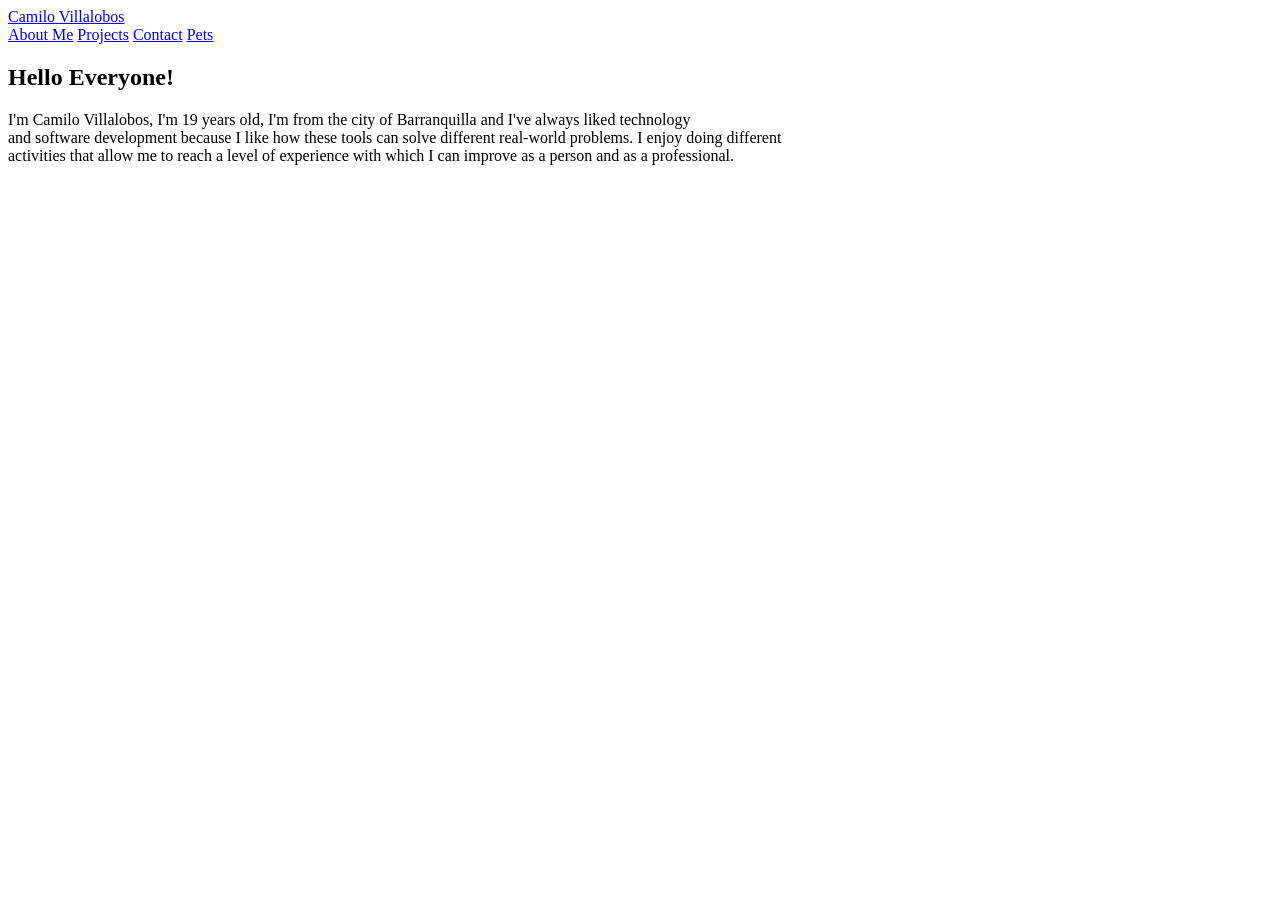
==== Portafolio/index.html @ fd6215f2 "portafolio" ====
<!DOCTYPE html>
<html lang="en">
<head>
    <meta charset="UTF-8">
    <meta name="viewport" content="width=device-width, initial-scale=1.0">
    <title>Camilo's website</title>
    <link rel="stylesheet" href="/src/css/styles.css">
</head>

<body>

    <header class="header">
    <a href="#" class="logo">Camilo Villalobos</a>

    <nav class="navbar">
        <a href="#">About Me</a>
        <a href="#">Projects</a>
        <a href="#">Contact</a>
        <a href="#">Pets</a>
    </nav>
    </header>

    <section class="aboutme">
        <div class="aboutme-content">
            <h1>Hello Everyone!</h1>
            <p>I'm Camilo Villalobos, I'm 19 years old, I'm from the city of Barranquilla and I've always liked technology<br> and software development because I like how these tools can solve different real-world problems. I enjoy doing different<br> activities that allow me to reach a level of experience with which I can improve as a person and as a professional.</p>
        </div>
    </section>
</body>
</html>
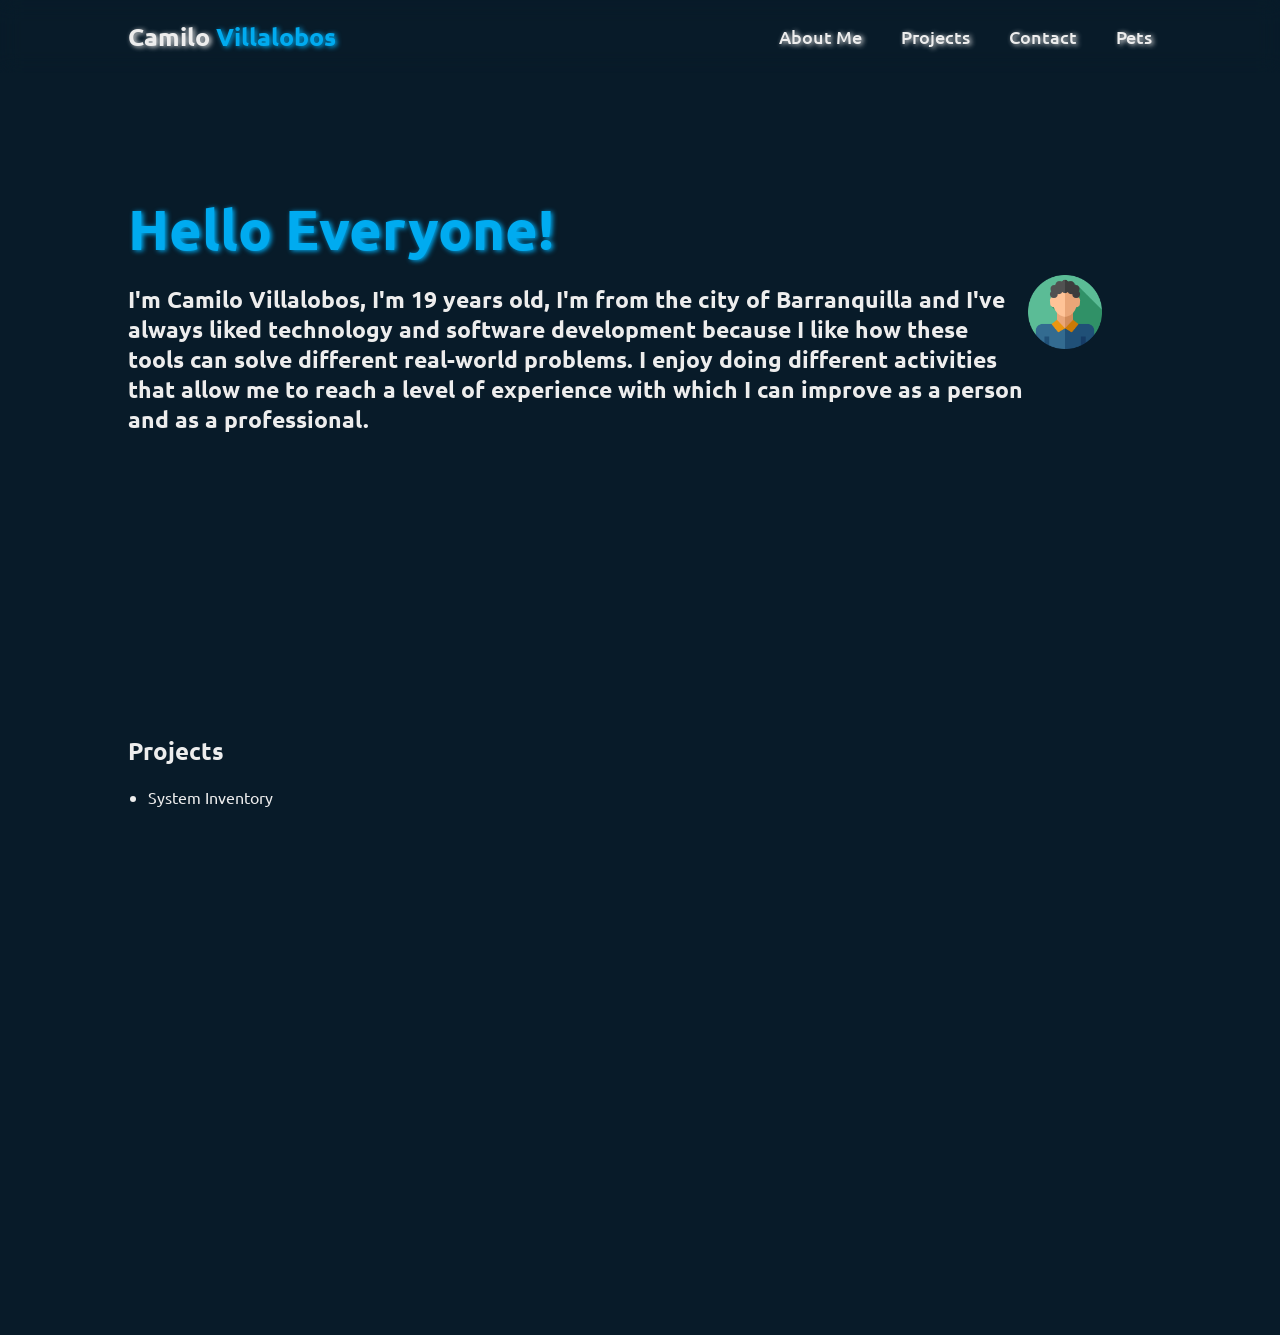
==== commit e41321a0: "portfolio" ====
--- a/Portafolio/index.html
+++ b/Portafolio/index.html
@@ -3,28 +3,46 @@
 <head>
     <meta charset="UTF-8">
     <meta name="viewport" content="width=device-width, initial-scale=1.0">
-    <title>Camilo's website</title>
-    <link rel="stylesheet" href="/src/css/styles.css">
+    <title>Portfolio</title>
+    <link rel="stylesheet" href="/Portafolio/src/css/styles.css">
+    <link rel="shortcut icon" href="/Portafolio/public/img/portafolio.png" type="image/x-icon">
+    <link rel="preconnect" href="https://fonts.googleapis.com">
+    <link rel="preconnect" href="https://fonts.gstatic.com" crossorigin>
+    <link href="https://fonts.googleapis.com/css2?family=Ubuntu:ital,wght@0,300;0,400;0,500;0,700;1,300;1,400;1,500;1,700&display=swap" rel="stylesheet">
+
 </head>
 
 <body>
 
     <header class="header">
-    <a href="#" class="logo">Camilo Villalobos</a>
+        <div class="logo">Camilo<span> Villalobos</span></div>
 
     <nav class="navbar">
-        <a href="#">About Me</a>
-        <a href="#">Projects</a>
+        <a href="/Portafolio/src/views/about_me.html">About Me</a>
+        <a href="#projects">Projects</a>
         <a href="#">Contact</a>
-        <a href="#">Pets</a>
+        <a href="/Portafolio/src/views/mascotas.html" target="_blank">Pets</a>
     </nav>
     </header>
 
     <section class="aboutme">
         <div class="aboutme-content">
             <h1>Hello Everyone!</h1>
-            <p>I'm Camilo Villalobos, I'm 19 years old, I'm from the city of Barranquilla and I've always liked technology<br> and software development because I like how these tools can solve different real-world problems. I enjoy doing different<br> activities that allow me to reach a level of experience with which I can improve as a person and as a professional.</p>
+            <br>
+            <p>I'm Camilo Villalobos, I'm 19 years old, I'm from the city of Barranquilla and I've always liked technology and software development because I like how these tools can solve different real-world problems. I enjoy doing different activities that allow me to reach a level of experience with which I can improve as a person and as a professional.</p>
         </div>
+        <div class="imagen">
+            <img src="/Portafolio/public/img/img.png" alt="foto de perfil">
+        </div>
+
     </section>
+    <section id="projects">
+        <h2><strong>Projects</strong></h2>
+        <br>
+        <ul class="lista">
+            <li>System Inventory</li>
+        </ul>
+
+        </section>
 </body>
 </html>
--- a/Portafolio/src/css/styles.css
+++ b/Portafolio/src/css/styles.css
@@ -0,0 +1,105 @@
+*{
+    font-family: "Ubuntu" , sans-serif;
+    margin: 0;
+    padding: 0;
+    box-sizing: border-box;
+}
+
+html {
+    scrollbar-color: #00abf0 #000000;
+}
+
+
+body{
+    background: #081b29;
+    color: #ededed;
+}
+
+
+span{
+    color: #00abf0;
+}
+
+.header{
+    position: fixed;
+    top: 0;
+    left: 0;
+    width: 100%;
+    padding: 20px 10%;
+    background: transparent;
+    backdrop-filter: blur(10px);
+    display: flex;
+    justify-content: space-between;
+    align-items: center;
+    z-index: 100;
+}
+
+.header a{
+    color: #ededed;
+}
+
+.logo{
+    font-size: 25px;
+    color: #ededed;
+    text-decoration: none;
+    font-weight: 600;
+    text-shadow: 2px 1px 5px;
+
+}
+
+.navbar a{
+    font-size: 18px;
+    color: #ededed;
+    text-decoration: none;
+    font-weight: 500;
+    margin-left: 35px;
+    transition: .3s;
+    text-shadow: 2px 1px 5px;
+}
+
+.navbar a:hover{
+    color: #00abf0;
+}
+
+.aboutme{
+    
+    display: flex;
+    align-items: center;
+    padding: 0 10%;
+    margin-top: 15%;
+    justify-content: space-between;
+}
+
+.aboutme-content{
+    max-width: 900px;
+    font-weight: 600;
+}
+
+.aboutme-content h1{
+    font-size: 56px;
+    font-weight: 700;
+    color: #00abf0;
+    text-shadow: 2px 1px 5px;
+}
+
+.aboutme-content p{
+    font-size: 23px;
+}
+
+#projects{
+    height: 100vh;
+    align-items: center;
+    gap: 2rem;
+    padding: 0 10%;
+    padding-top: 300px;
+    
+}
+
+.lista{
+    padding-left: 20px;
+}
+
+.imagen img{
+    width: 60%;
+    
+}
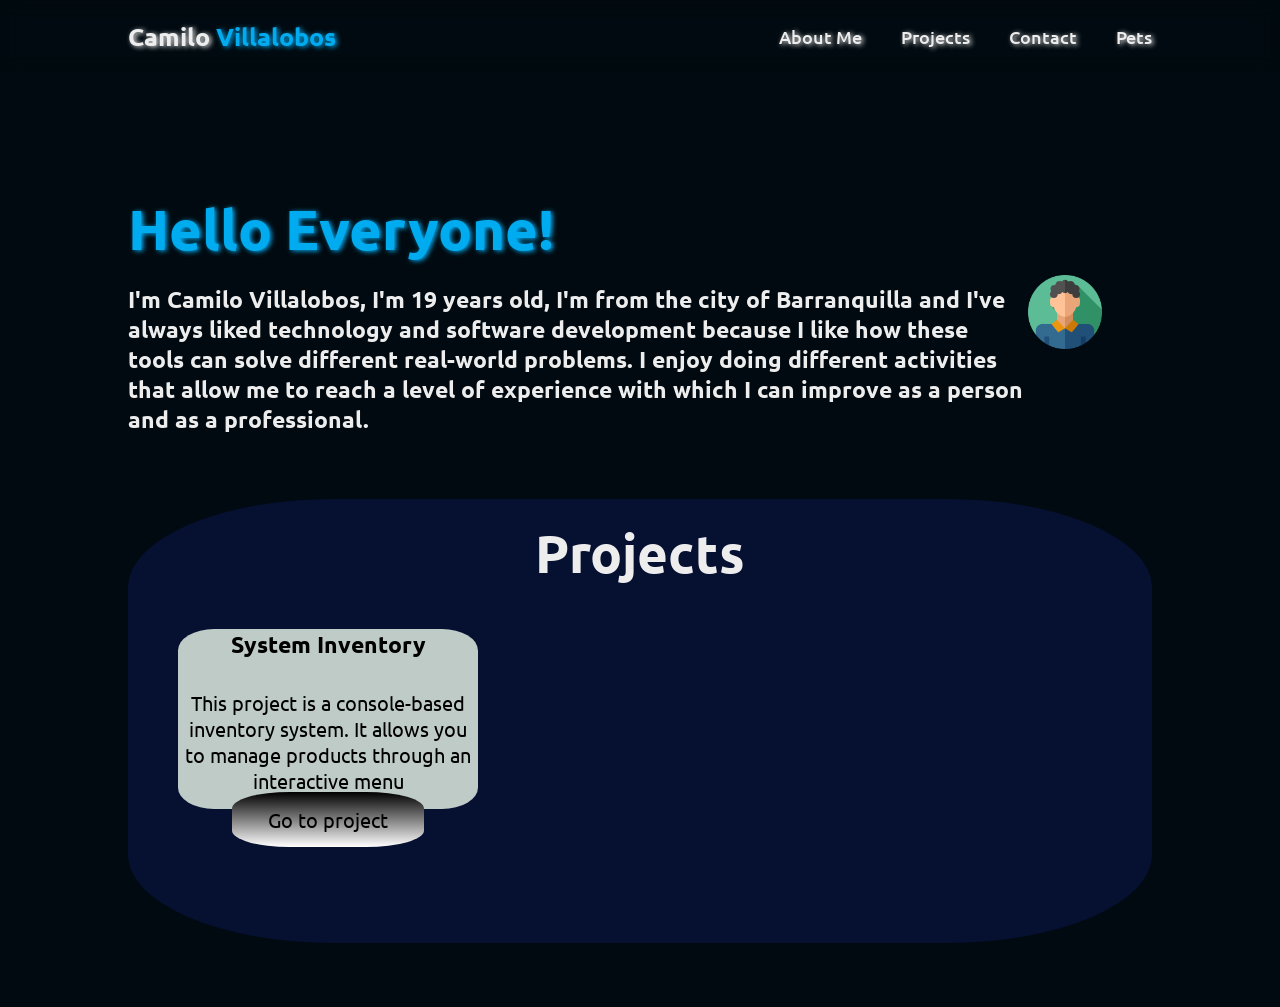
==== commit ed21b15f: "secciones" ====
--- a/Portafolio/index.html
+++ b/Portafolio/index.html
@@ -5,7 +5,7 @@
     <meta name="viewport" content="width=device-width, initial-scale=1.0">
     <title>Portfolio</title>
     <link rel="stylesheet" href="/Portafolio/src/css/styles.css">
-    <link rel="shortcut icon" href="/Portafolio/public/img/portafolio.png" type="image/x-icon">
+    <link rel="shortcut icon" href="/Portafolio/public/img/portafolio.webp" type="image/x-icon">
     <link rel="preconnect" href="https://fonts.googleapis.com">
     <link rel="preconnect" href="https://fonts.gstatic.com" crossorigin>
     <link href="https://fonts.googleapis.com/css2?family=Ubuntu:ital,wght@0,300;0,400;0,500;0,700;1,300;1,400;1,500;1,700&display=swap" rel="stylesheet">
@@ -32,17 +32,20 @@
             <p>I'm Camilo Villalobos, I'm 19 years old, I'm from the city of Barranquilla and I've always liked technology and software development because I like how these tools can solve different real-world problems. I enjoy doing different activities that allow me to reach a level of experience with which I can improve as a person and as a professional.</p>
         </div>
         <div class="imagen">
-            <img src="/Portafolio/public/img/img.png" alt="foto de perfil">
+            <img src="/Portafolio/public/img/img.webp" alt="foto de perfil">
         </div>
 
     </section>
-    <section id="projects">
+    
+    <section class="projects">
+        <div class="dividido">
         <h2><strong>Projects</strong></h2>
         <br>
-        <ul class="lista">
-            <li>System Inventory</li>
-        </ul>
-
-        </section>
+        </div>
+        <div class="inventario">
+            <h6>System Inventory</h6>
+            <p>This project is a console-based inventory system. It allows you to manage products through an interactive menu</p>
+            <a href="http://github.com/villalobosandres989-source/Sistema_de_inventario_basico" target="_blank">Go to project</a>
+    </section>
 </body>
 </html>
--- a/Portafolio/src/css/styles.css
+++ b/Portafolio/src/css/styles.css
@@ -11,7 +11,7 @@
 
 
 body{
-    background: #081b29;
+    background: #010a10;
     color: #ededed;
 }
 
@@ -86,12 +86,16 @@
     font-size: 23px;
 }
 
-#projects{
-    height: 100vh;
-    align-items: center;
+.projects{
+    height: 444px;
+    background-color: #061031;
+    border-radius: 20%;
     gap: 2rem;
-    padding: 0 10%;
-    padding-top: 300px;
+    margin: 5%;
+    margin-left: 10%;
+    margin-right: 10%;
+    padding-top: 20px;
+    font-size: 35px;
     
 }
 
@@ -102,4 +106,41 @@
 .imagen img{
     width: 60%;
     
-}+}
+
+.dividido{
+    text-align: center;
+}
+
+.inventario{
+    background-color: rgb(191, 203, 199);
+    padding-top: 0.5px;
+    width: 300px;
+    height: 180px;
+    margin-left: 50px;
+    border-radius: 12%;
+    text-align: center;
+    color: black;
+}
+
+.inventario p{
+    font-size: 20px;
+    color: black;
+    padding-top: 10%;
+}
+
+.inventario a{
+    padding: 12%;
+    background: linear-gradient(black, white);
+    padding-bottom: 5%;
+    padding-top: 5%;
+    border-radius: 30%;
+    font-size: 20px;
+    text-decoration: none;
+    color: #000000;
+}
+
+.inventario a:hover{
+    color: #de3d07;
+}
+
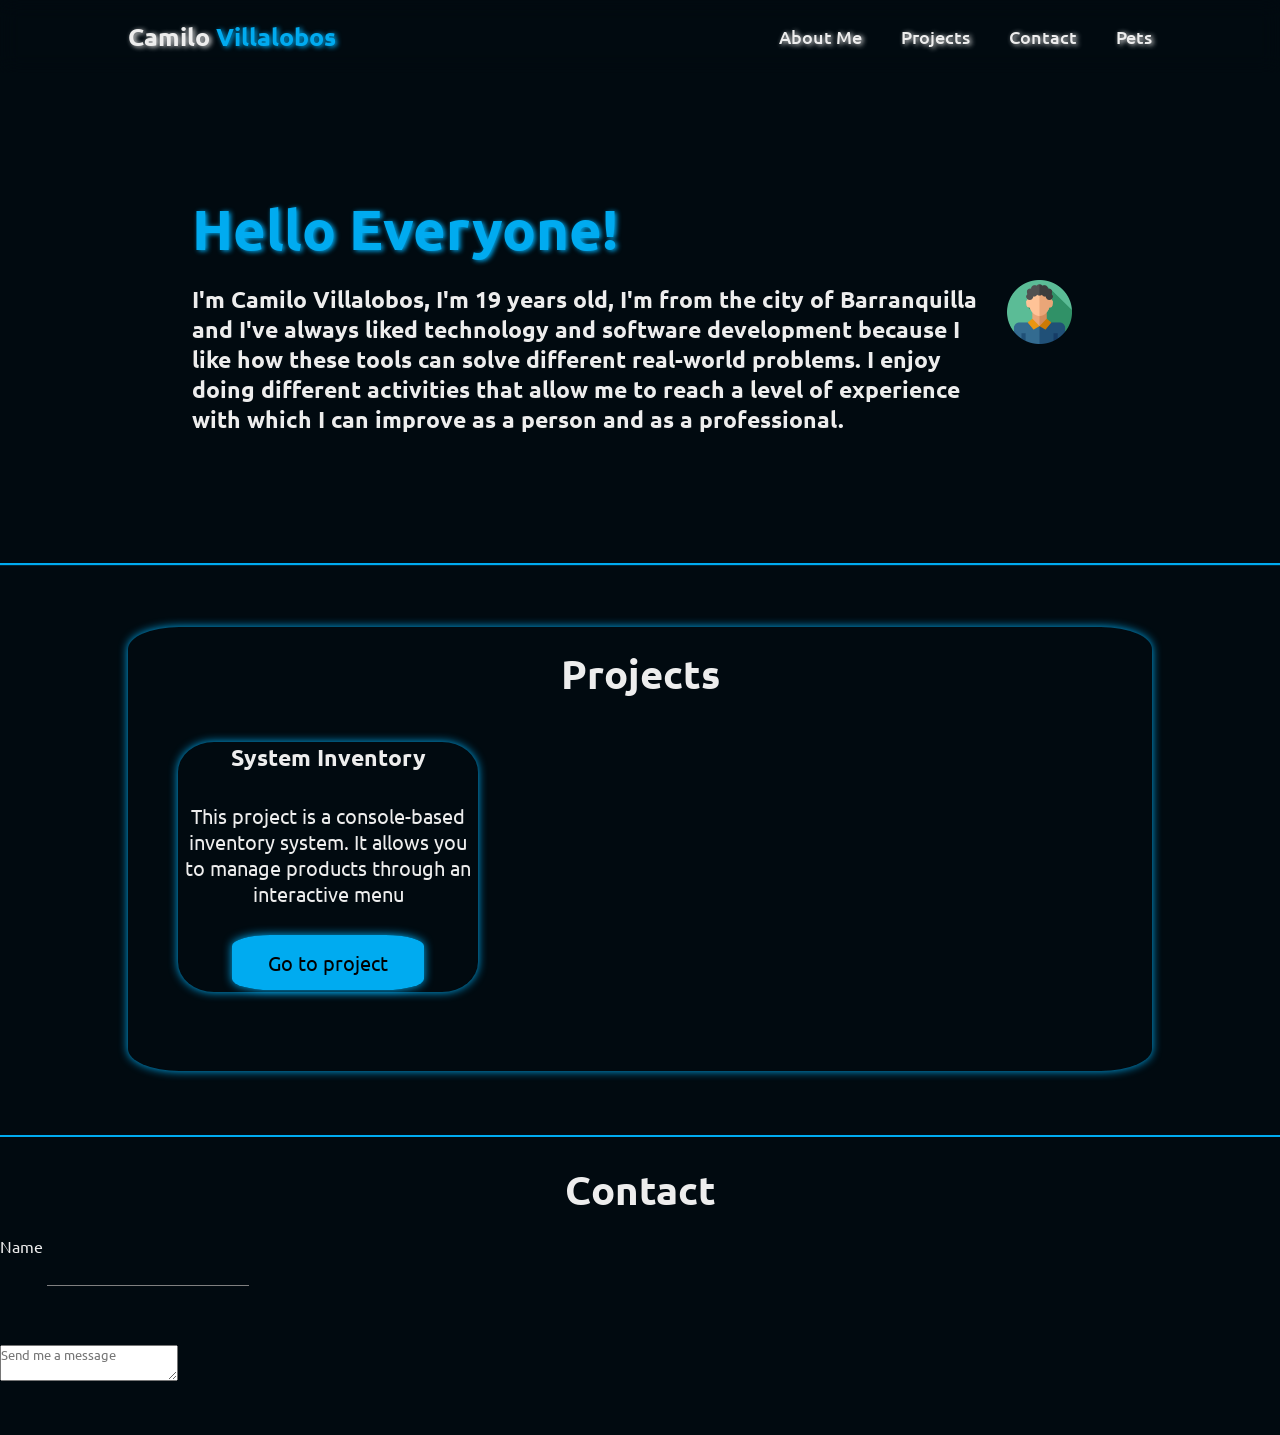
==== commit 27479e94: "form" ====
--- a/Portafolio/index.html
+++ b/Portafolio/index.html
@@ -8,7 +8,7 @@
     <link rel="shortcut icon" href="/Portafolio/public/img/portafolio.webp" type="image/x-icon">
     <link rel="preconnect" href="https://fonts.googleapis.com">
     <link rel="preconnect" href="https://fonts.gstatic.com" crossorigin>
-    <link href="https://fonts.googleapis.com/css2?family=Ubuntu:ital,wght@0,300;0,400;0,500;0,700;1,300;1,400;1,500;1,700&display=swap" rel="stylesheet">
+    <link rel="stylesheet" href="https://fonts.googleapis.com/css2?family=Ubuntu:ital,wght@0,300;0,400;0,500;0,700;1,300;1,400;1,500;1,700&display=swap">
 
 </head>
 
@@ -18,14 +18,14 @@
         <div class="logo">Camilo<span> Villalobos</span></div>
 
     <nav class="navbar">
-        <a href="/Portafolio/src/views/about_me.html">About Me</a>
+        <a href="#aboutme">About Me</a>
         <a href="#projects">Projects</a>
         <a href="#">Contact</a>
         <a href="/Portafolio/src/views/mascotas.html" target="_blank">Pets</a>
     </nav>
     </header>
 
-    <section class="aboutme">
+    <section id="aboutme">
         <div class="aboutme-content">
             <h1>Hello Everyone!</h1>
             <br>
@@ -37,7 +37,7 @@
 
     </section>
     
-    <section class="projects">
+    <section id="projects">
         <div class="dividido">
         <h2><strong>Projects</strong></h2>
         <br>
@@ -47,5 +47,20 @@
             <p>This project is a console-based inventory system. It allows you to manage products through an interactive menu</p>
             <a href="http://github.com/villalobosandres989-source/Sistema_de_inventario_basico" target="_blank">Go to project</a>
     </section>
+    <section id="contact">
+        <div class="dividido">
+            <h2><strong>Contact</strong></h2>
+            <br>
+        </div>
+        <div class="contacto">
+            <form action="">
+                <label for="">Name</label>
+                <input type="text">
+        </div>
+                <br>
+                <label for="message"></label>
+                <textarea name="" id="message" placeholder="Send me a message"></textarea>
+            </form>
+    </section>
 </body>
 </html>
--- a/Portafolio/src/css/styles.css
+++ b/Portafolio/src/css/styles.css
@@ -11,7 +11,7 @@
 
 
 body{
-    background: #010a10;
+    background-color: #010a10;
     color: #ededed;
 }
 
@@ -61,13 +61,14 @@
     color: #00abf0;
 }
 
-.aboutme{
+#aboutme{
     
     display: flex;
     align-items: center;
-    padding: 0 10%;
-    margin-top: 15%;
+    padding: 10% 15%;
+    margin-top: 5%;
     justify-content: space-between;
+    box-shadow: 0 2px 1px #00abf0;
 }
 
 .aboutme-content{
@@ -86,10 +87,10 @@
     font-size: 23px;
 }
 
-.projects{
+#projects{
     height: 444px;
-    background-color: #061031;
-    border-radius: 20%;
+    box-shadow: 0 0 10px #00abf0;
+    border-radius: 5%;
     gap: 2rem;
     margin: 5%;
     margin-left: 10%;
@@ -97,7 +98,7 @@
     padding-top: 20px;
     font-size: 35px;
     
-}
+    }
 
 .lista{
     padding-left: 20px;
@@ -105,36 +106,44 @@
 
 .imagen img{
     width: 60%;
+    margin-left: 25%;
     
 }
 
 .dividido{
     text-align: center;
+    color: #ededed;
+}
+
+.dividido h2{
+    font-size: 40px;
 }
 
 .inventario{
-    background-color: rgb(191, 203, 199);
     padding-top: 0.5px;
+    box-shadow: 0 0 10px #00abf0;
     width: 300px;
-    height: 180px;
+    height: 250px;
     margin-left: 50px;
     border-radius: 12%;
     text-align: center;
-    color: black;
+    color: #ededed;
 }
 
 .inventario p{
     font-size: 20px;
-    color: black;
+    color: #ededed;
     padding-top: 10%;
+    padding-bottom: 10%;
 }
 
 .inventario a{
     padding: 12%;
-    background: linear-gradient(black, white);
+    box-shadow: 0 0 10px #00abf0;
+    border-radius: 20%;
+    background-color: #00abf0;
     padding-bottom: 5%;
     padding-top: 5%;
-    border-radius: 30%;
     font-size: 20px;
     text-decoration: none;
     color: #000000;
@@ -143,4 +152,21 @@
 .inventario a:hover{
     color: #de3d07;
 }
+input{
+    height: 20px;
+    border: none;
+    background-color: #010a10;
+    border-bottom: 1px solid gray;
+    margin-bottom: 3%;
+    padding-bottom: 3%;
+}
+.contacto{
+    
+}
 
+#contact{
+    height: 300px;
+    border-top: 2px solid #00abf0;
+    padding-top: 2%;
+    justify-items: center;
+}
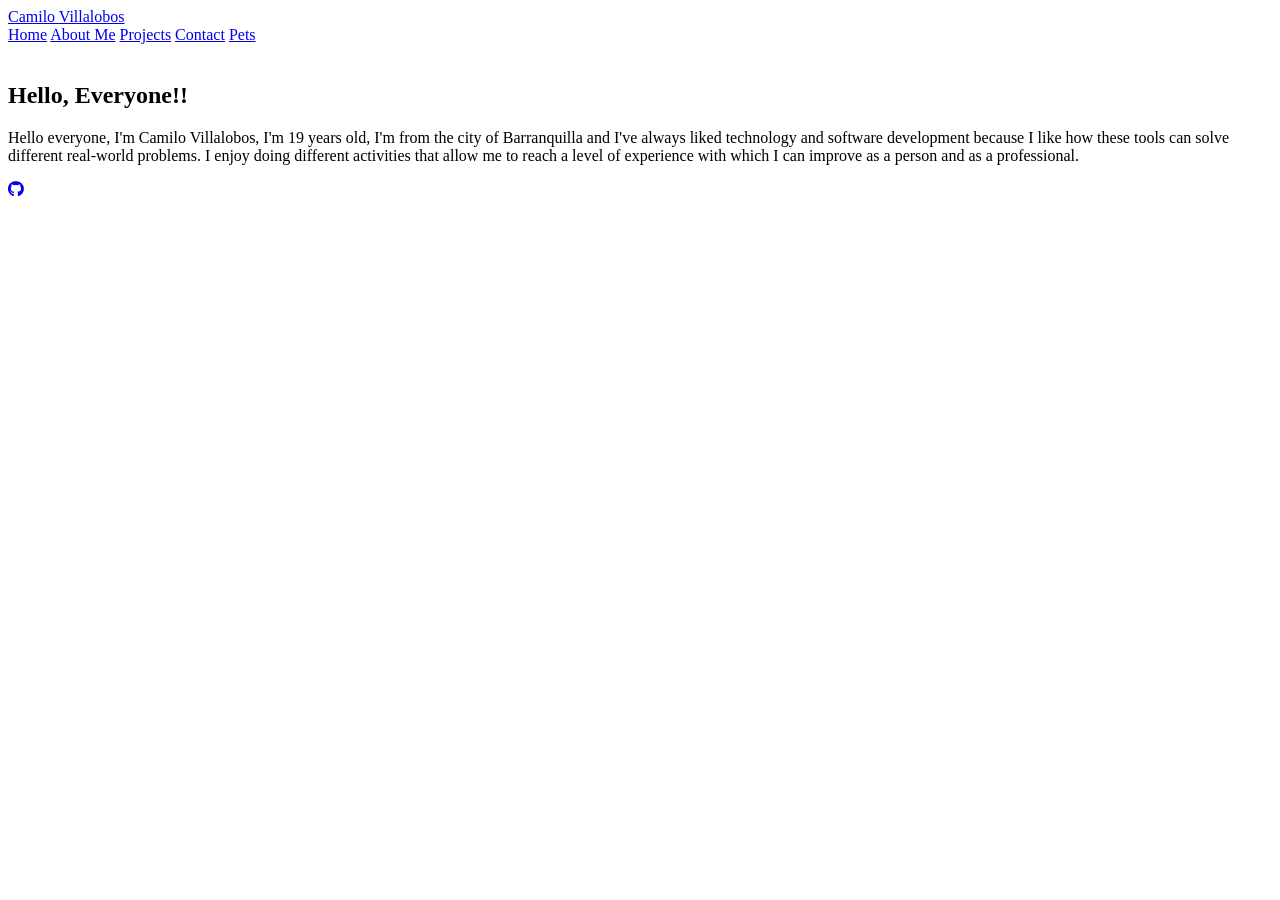
==== commit 3ee3a648: "portafolio" ====
--- a/Portafolio/index.html
+++ b/Portafolio/index.html
@@ -1,66 +1,40 @@
 <!DOCTYPE html>
 <html lang="en">
+    
 <head>
     <meta charset="UTF-8">
     <meta name="viewport" content="width=device-width, initial-scale=1.0">
-    <title>Portfolio</title>
-    <link rel="stylesheet" href="/Portafolio/src/css/styles.css">
-    <link rel="shortcut icon" href="/Portafolio/public/img/portafolio.webp" type="image/x-icon">
-    <link rel="preconnect" href="https://fonts.googleapis.com">
-    <link rel="preconnect" href="https://fonts.gstatic.com" crossorigin>
-    <link rel="stylesheet" href="https://fonts.googleapis.com/css2?family=Ubuntu:ital,wght@0,300;0,400;0,500;0,700;1,300;1,400;1,500;1,700&display=swap">
+    <link rel="stylesheet" href="https://cdnjs.cloudflare.com/ajax/libs/font-awesome/6.5.2/css/all.min.css">
+    <link rel="stylesheet" href="/src/css/styles.css">
+    <link rel="shortcut icon" href="/public/icon/portafolio.webp" type="image/x-icon">
+    <title>Portfolio Website</title>
+</head>
+<body>
+    <header>
+        <a href="#" class="logo">Camilo <span>Villalobos</span></a>
 
-</head>
+        <nav>
+            <a href="#" class="active">Home</a>
+            <a href="#">About Me</a>
+            <a href="#">Projects</a>
+            <a href="#">Contact</a>
+            <a href="/src/views/mascotas.html">Pets</a>
+        </nav>
+    </header>
+    <section class="home">
+        <div class="home-img">
+            <img src="/public/img/profile.png" alt="">
+        </div>
+        <div class="home-content">
+            <h1>Hello, <span>Everyone!!</span></h1>
+            <p>Hello everyone, I'm Camilo Villalobos, I'm 19 years old, I'm from the city of Barranquilla and I've always liked technology
+                and software development because I like how these tools can solve different real-world problems. I enjoy doing different
+                activities that allow me to reach a level of experience with which I can improve as a person and as a professional.</p>
 
-<body>
-
-    <header class="header">
-        <div class="logo">Camilo<span> Villalobos</span></div>
-
-    <nav class="navbar">
-        <a href="#aboutme">About Me</a>
-        <a href="#projects">Projects</a>
-        <a href="#">Contact</a>
-        <a href="/Portafolio/src/views/mascotas.html" target="_blank">Pets</a>
-    </nav>
-    </header>
-
-    <section id="aboutme">
-        <div class="aboutme-content">
-            <h1>Hello Everyone!</h1>
-            <br>
-            <p>I'm Camilo Villalobos, I'm 19 years old, I'm from the city of Barranquilla and I've always liked technology and software development because I like how these tools can solve different real-world problems. I enjoy doing different activities that allow me to reach a level of experience with which I can improve as a person and as a professional.</p>
+            <div class="social-icons">
+                <a href="https://github.com/villalobosandres989-source" target="_blank"><i class="fa-brands fa-github"></i></a>
+            </div>
         </div>
-        <div class="imagen">
-            <img src="/Portafolio/public/img/img.webp" alt="foto de perfil">
-        </div>
-
-    </section>
-    
-    <section id="projects">
-        <div class="dividido">
-        <h2><strong>Projects</strong></h2>
-        <br>
-        </div>
-        <div class="inventario">
-            <h6>System Inventory</h6>
-            <p>This project is a console-based inventory system. It allows you to manage products through an interactive menu</p>
-            <a href="http://github.com/villalobosandres989-source/Sistema_de_inventario_basico" target="_blank">Go to project</a>
-    </section>
-    <section id="contact">
-        <div class="dividido">
-            <h2><strong>Contact</strong></h2>
-            <br>
-        </div>
-        <div class="contacto">
-            <form action="">
-                <label for="">Name</label>
-                <input type="text">
-        </div>
-                <br>
-                <label for="message"></label>
-                <textarea name="" id="message" placeholder="Send me a message"></textarea>
-            </form>
     </section>
 </body>
 </html>
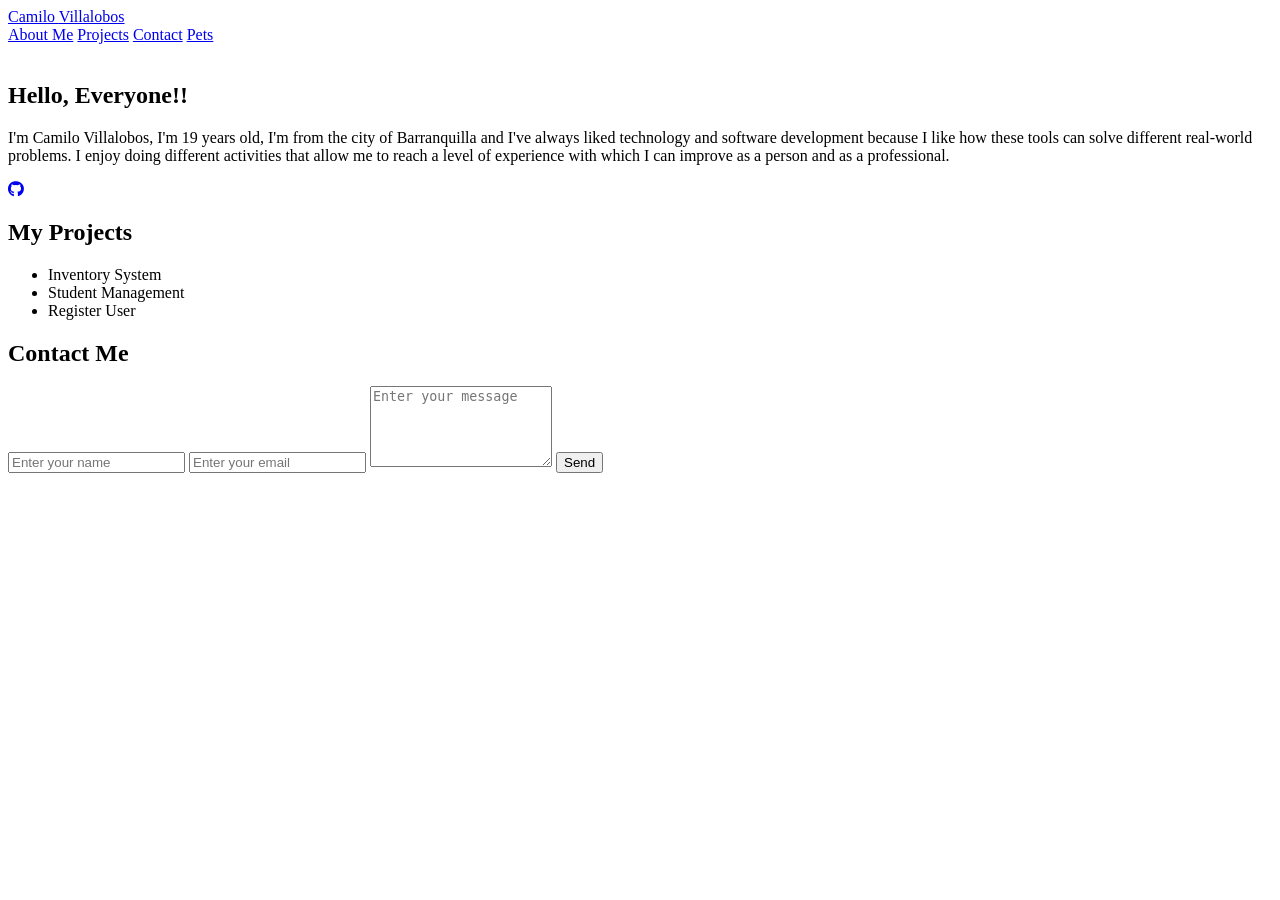
==== commit ea265c1f: "portfolio" ====
--- a/Portafolio/index.html
+++ b/Portafolio/index.html
@@ -14,20 +14,19 @@
         <a href="#" class="logo">Camilo <span>Villalobos</span></a>
 
         <nav>
-            <a href="#" class="active">Home</a>
-            <a href="#">About Me</a>
-            <a href="#">Projects</a>
+            <a href="#" class="active">About Me</a>
+            <a href="#projects">Projects</a>
             <a href="#">Contact</a>
             <a href="/src/views/mascotas.html">Pets</a>
         </nav>
     </header>
     <section class="home">
         <div class="home-img">
-            <img src="/public/img/profile.png" alt="">
+            <img src="/public/img/img.webp" alt="">
         </div>
         <div class="home-content">
             <h1>Hello, <span>Everyone!!</span></h1>
-            <p>Hello everyone, I'm Camilo Villalobos, I'm 19 years old, I'm from the city of Barranquilla and I've always liked technology
+            <p>I'm Camilo Villalobos, I'm 19 years old, I'm from the city of Barranquilla and I've always liked technology
                 and software development because I like how these tools can solve different real-world problems. I enjoy doing different
                 activities that allow me to reach a level of experience with which I can improve as a person and as a professional.</p>
 
@@ -36,5 +35,25 @@
             </div>
         </div>
     </section>
+    <section id="projects">
+        <h1>My <span>Projects</span></h1>
+        <ul class="list">
+            <li>Inventory <span>System</span></li>
+            <li>Student <span>Management</span></li>
+            <li>Register <span>User</span></li>
+        </ul>
+    </section>
+    <section id="sect">
+        <h1>Contact <span>Me</span></h1>
+        <form class="form">
+                <input type="text" name="name"  placeholder="Enter your name" required>
+
+                <input type="email" name="email" placeholder="Enter your email" required>
+    
+                <textarea  name="message" rows="5"  placeholder="Enter your message" required></textarea>
+    
+                <button type="submit">Send</button>
+        </form>
+    </section>
 </body>
 </html>
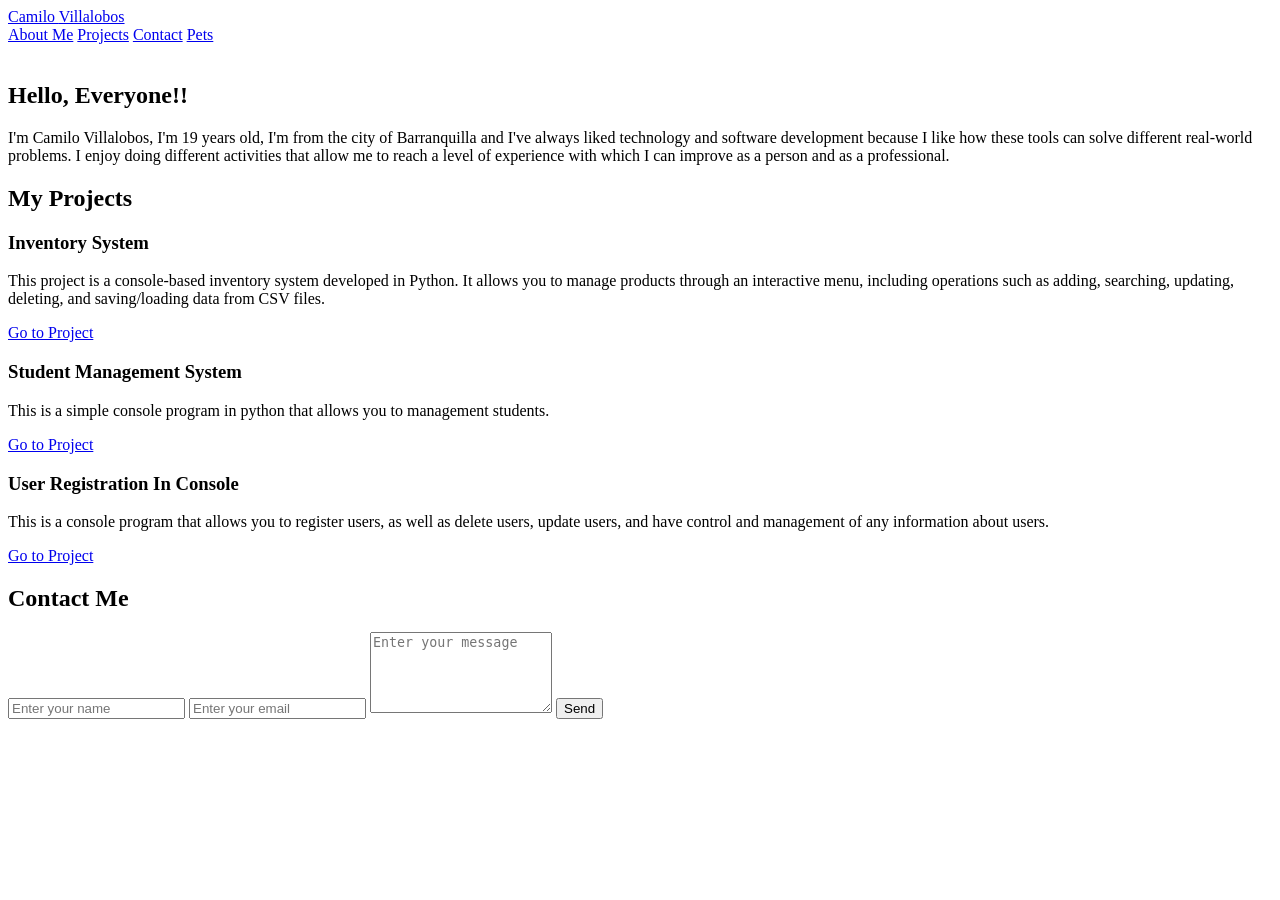
==== commit e07d71f9: "portfolio" ====
--- a/Portafolio/index.html
+++ b/Portafolio/index.html
@@ -1,59 +1,114 @@
-<!DOCTYPE html>
+<!doctype html>
 <html lang="en">
-    
-<head>
-    <meta charset="UTF-8">
-    <meta name="viewport" content="width=device-width, initial-scale=1.0">
-    <link rel="stylesheet" href="https://cdnjs.cloudflare.com/ajax/libs/font-awesome/6.5.2/css/all.min.css">
-    <link rel="stylesheet" href="/src/css/styles.css">
-    <link rel="shortcut icon" href="/public/icon/portafolio.webp" type="image/x-icon">
+  <head>
+    <meta charset="UTF-8" />
+    <meta name="viewport" content="width=device-width, initial-scale=1.0" />
+    <link
+      rel="stylesheet"
+      href="https://cdnjs.cloudflare.com/ajax/libs/font-awesome/6.5.2/css/all.min.css"
+    />
+    <link rel="stylesheet" href="/src/css/styles.css" />
+    <link
+      rel="shortcut icon"
+      href="/public/icon/portafolio.webp"
+      type="image/x-icon"
+    />
     <title>Portfolio Website</title>
-</head>
-<body>
+  </head>
+  <body>
     <header>
-        <a href="#" class="logo">Camilo <span>Villalobos</span></a>
+      <a href="#" class="logo">Camilo <span>Villalobos</span></a>
 
-        <nav>
-            <a href="#" class="active">About Me</a>
-            <a href="#projects">Projects</a>
-            <a href="#">Contact</a>
-            <a href="/src/views/mascotas.html">Pets</a>
-        </nav>
+      <nav>
+        <a href="#" class="active">About Me</a>
+        <a href="#projects">Projects</a>
+        <a href="#sect">Contact</a>
+        <a href="/src/views/mascotas.html">Pets</a>
+      </nav>
     </header>
     <section class="home">
-        <div class="home-img">
-            <img src="/public/img/img.webp" alt="">
-        </div>
-        <div class="home-content">
-            <h1>Hello, <span>Everyone!!</span></h1>
-            <p>I'm Camilo Villalobos, I'm 19 years old, I'm from the city of Barranquilla and I've always liked technology
-                and software development because I like how these tools can solve different real-world problems. I enjoy doing different
-                activities that allow me to reach a level of experience with which I can improve as a person and as a professional.</p>
-
-            <div class="social-icons">
-                <a href="https://github.com/villalobosandres989-source" target="_blank"><i class="fa-brands fa-github"></i></a>
-            </div>
-        </div>
+      <div class="home-img">
+        <img src="/public/img/img.webp" alt="" />
+      </div>
+      <div class="home-content">
+        <h1>Hello, <span>Everyone!!</span></h1>
+        <p>
+          I'm Camilo Villalobos, I'm 19 years old, I'm from the city of
+          Barranquilla and I've always liked technology and software development
+          because I like how these tools can solve different real-world
+          problems. I enjoy doing different activities that allow me to reach a
+          level of experience with which I can improve as a person and as a
+          professional.
+        </p>
+      </div>
     </section>
     <section id="projects">
+      <div class="title">
         <h1>My <span>Projects</span></h1>
-        <ul class="list">
-            <li>Inventory <span>System</span></li>
-            <li>Student <span>Management</span></li>
-            <li>Register <span>User</span></li>
-        </ul>
+      </div>
+      <div class="projects-grid">
+        <div class="project-card">
+          <h3>Inventory <span>System</span></h3>
+          <p>
+            This project is a console-based inventory system developed in
+            Python. It allows you to manage products through an interactive
+            menu, including operations such as adding, searching, updating,
+            deleting, and saving/loading data from CSV files.
+          </p>
+          <a
+            href="https://github.com/villalobosandres989-source/Sistema_de_inventario_basico"
+            target="_blank"
+            >Go to Project</a
+          >
+        </div>
+        <div class="project-card">
+          <h3>Student Management <span>System</span></h3>
+          <p>
+            This is a simple console program in python that allows you to
+            management students.
+          </p>
+          <a
+            href="https://github.com/villalobosandres989-source/Student_Management_System"
+            target="_blank"
+            >Go to Project</a
+          >
+        </div>
+        <div class="project-card">
+          <h3>User Registration <span>In Console</span></h3>
+          <p>
+            This is a console program that allows you to register users, as well
+            as delete users, update users, and have control and management of
+            any information about users.
+          </p>
+          <a
+            href="https://github.com/villalobosandres989-source/Registro_De_Usuarios"
+            target="_blank"
+            >Go to Project</a
+          >
+        </div>
+      </div>
     </section>
     <section id="sect">
-        <h1>Contact <span>Me</span></h1>
-        <form class="form">
-                <input type="text" name="name"  placeholder="Enter your name" required>
+      <h1>Contact <span>Me</span></h1>
+      <form class="form">
+        <input type="text" name="name" placeholder="Enter your name" required />
 
-                <input type="email" name="email" placeholder="Enter your email" required>
-    
-                <textarea  name="message" rows="5"  placeholder="Enter your message" required></textarea>
-    
-                <button type="submit">Send</button>
-        </form>
+        <input
+          type="email"
+          name="email"
+          placeholder="Enter your email"
+          required
+        />
+
+        <textarea
+          name="message"
+          rows="5"
+          placeholder="Enter your message"
+          required
+        ></textarea>
+
+        <button type="submit">Send</button>
+      </form>
     </section>
-</body>
-</html>+  </body>
+</html>
